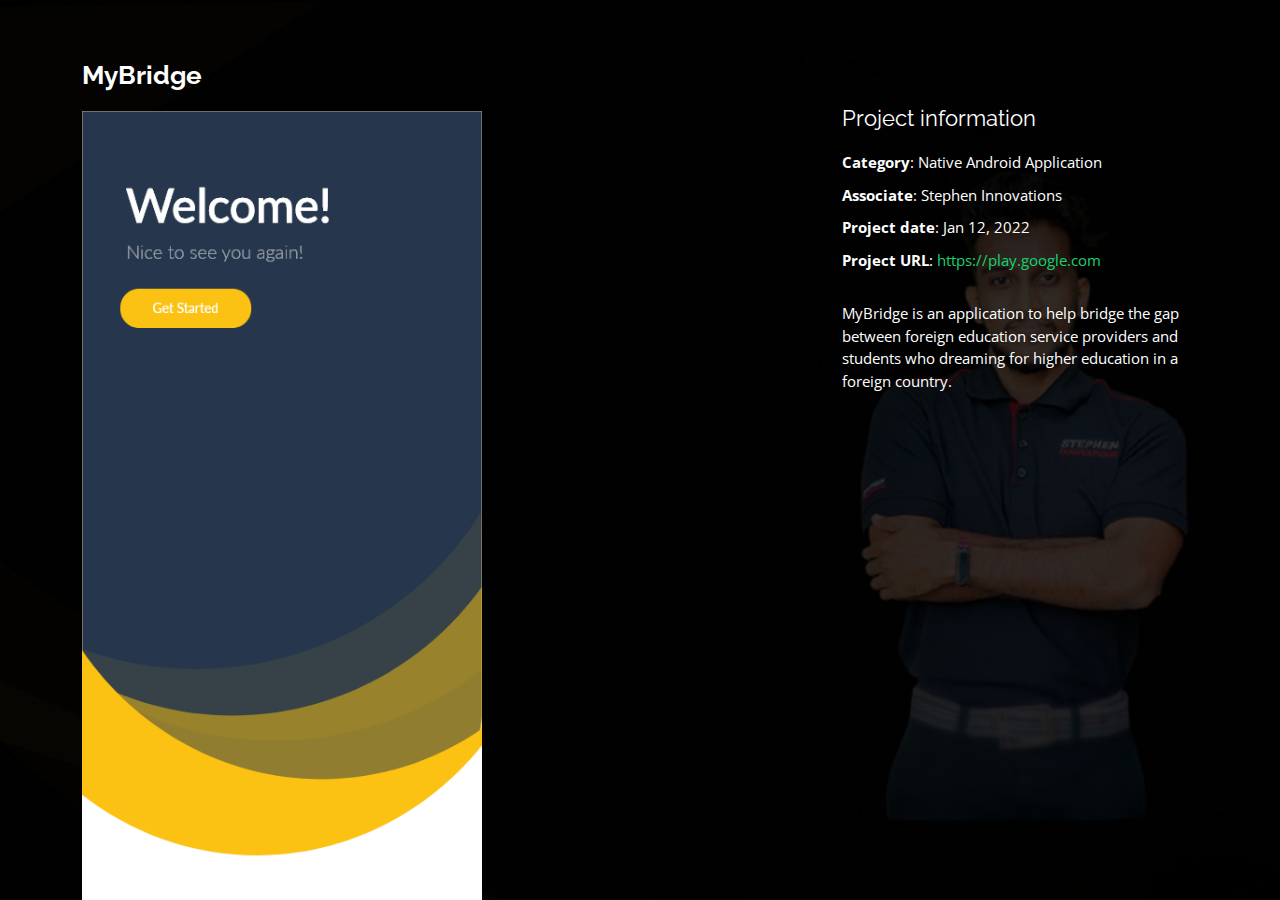
==== bridge.html @ 1f8086d4 "init" ====
<!DOCTYPE html>
<html lang="en">

<head>
  <meta charset="utf-8">
  <meta content="width=device-width, initial-scale=1.0" name="viewport">

  <title>Portfolio Details - Personal Bootstrap Template</title>
  <meta content="" name="description">
  <meta content="" name="keywords">

  <!-- Favicons -->
  <link href="assets/img/favicon.png" rel="icon">
  <link href="assets/img/apple-touch-icon.png" rel="apple-touch-icon">

  <!-- Google Fonts -->
  <link href="https://fonts.googleapis.com/css?family=Open+Sans:300,300i,400,400i,600,600i,700,700i|Raleway:300,300i,400,400i,500,500i,600,600i,700,700i|Poppins:300,300i,400,400i,500,500i,600,600i,700,700i" rel="stylesheet">

  <!-- Vendor CSS Files -->
  <link href="assets/vendor/bootstrap/css/bootstrap.min.css" rel="stylesheet">
  <link href="assets/vendor/bootstrap-icons/bootstrap-icons.css" rel="stylesheet">
  <link href="assets/vendor/boxicons/css/boxicons.min.css" rel="stylesheet">
  <link href="assets/vendor/glightbox/css/glightbox.min.css" rel="stylesheet">
  <link href="assets/vendor/remixicon/remixicon.css" rel="stylesheet">
  <link href="assets/vendor/swiper/swiper-bundle.min.css" rel="stylesheet">

  <!-- Template Main CSS File -->
  <link href="assets/css/style.css" rel="stylesheet">

  <!-- =======================================================
  * Template Name: Personal - v4.7.0
  * Template URL: https://bootstrapmade.com/personal-free-resume-bootstrap-template/
  * Author: BootstrapMade.com
  * License: https://bootstrapmade.com/license/
  ======================================================== -->
</head>

<body>

  <main id="main">

    <!-- ======= Portfolio Details ======= -->
    <div id="portfolio-details" class="portfolio-details">
      <div class="container">

        <div class="row">

          <div class="col-lg-8">
            <h2 class="portfolio-title">MyBridge</h2>

            <div class="portfolio-details-slider swiper">
              <div class="swiper-wrapper align-items-center">

                <div class="swiper-slide">
                  <img src="assets/img/portfolio/bridge/Welcome screen.png" alt="" width="400">
                </div>
                <div class="swiper-slide">
                  <img src="assets/img/portfolio/bridge/Login screen.png" alt="" width="400">
                </div>

                <div class="swiper-slide">
                  <img src="assets/img/portfolio/bridge/Screenshot_1645700070.png" alt="" width="400">
                </div>

                
                <div class="swiper-slide">
                  <img src="assets/img/portfolio/bridge/Home screen.png" alt="" width="400">
                </div>

              </div>
              <div class="swiper-pagination"></div>
            </div>

          </div>

          <div class="col-lg-4 portfolio-info">
            <h3>Project information</h3>
            <ul>
              <li><strong>Category</strong>: Native Android Application</li>
              <li><strong>Associate</strong>: Stephen Innovations</li>
              <li><strong>Project date</strong>: Jan 12, 2022</li>
              <li><strong>Project URL</strong>: <a href="https://play.google.com/store/apps/details?id=com.stepheninnovations.bridge" target="_blank" > https://play.google.com</a></li>
            </ul>

            <p>
              MyBridge is an application to help bridge the gap between foreign education service providers and students who dreaming for higher education in a foreign country.
            </p>
          </div>

        </div>

      </div>
    </div><!-- End Portfolio Details -->

  </main><!-- End #main -->

  <div class="credits">
    <!-- All the links in the footer should remain intact. -->
    <!-- You can delete the links only if you purchased the pro version. -->
    <!-- Licensing information: https://bootstrapmade.com/license/ -->
    <!-- Purchase the pro version with working PHP/AJAX contact form: https://bootstrapmade.com/personal-free-resume-bootstrap-template/ -->
 
  </div>

  <!-- Vendor JS Files -->
  <script src="assets/vendor/purecounter/purecounter.js"></script>
  <script src="assets/vendor/bootstrap/js/bootstrap.bundle.min.js"></script>
  <script src="assets/vendor/glightbox/js/glightbox.min.js"></script>
  <script src="assets/vendor/isotope-layout/isotope.pkgd.min.js"></script>
  <script src="assets/vendor/swiper/swiper-bundle.min.js"></script>
  <script src="assets/vendor/waypoints/noframework.waypoints.js"></script>
  <script src="assets/vendor/php-email-form/validate.js"></script>

  <!-- Template Main JS File -->
  <script src="assets/js/main.js"></script>

</body>

</html>
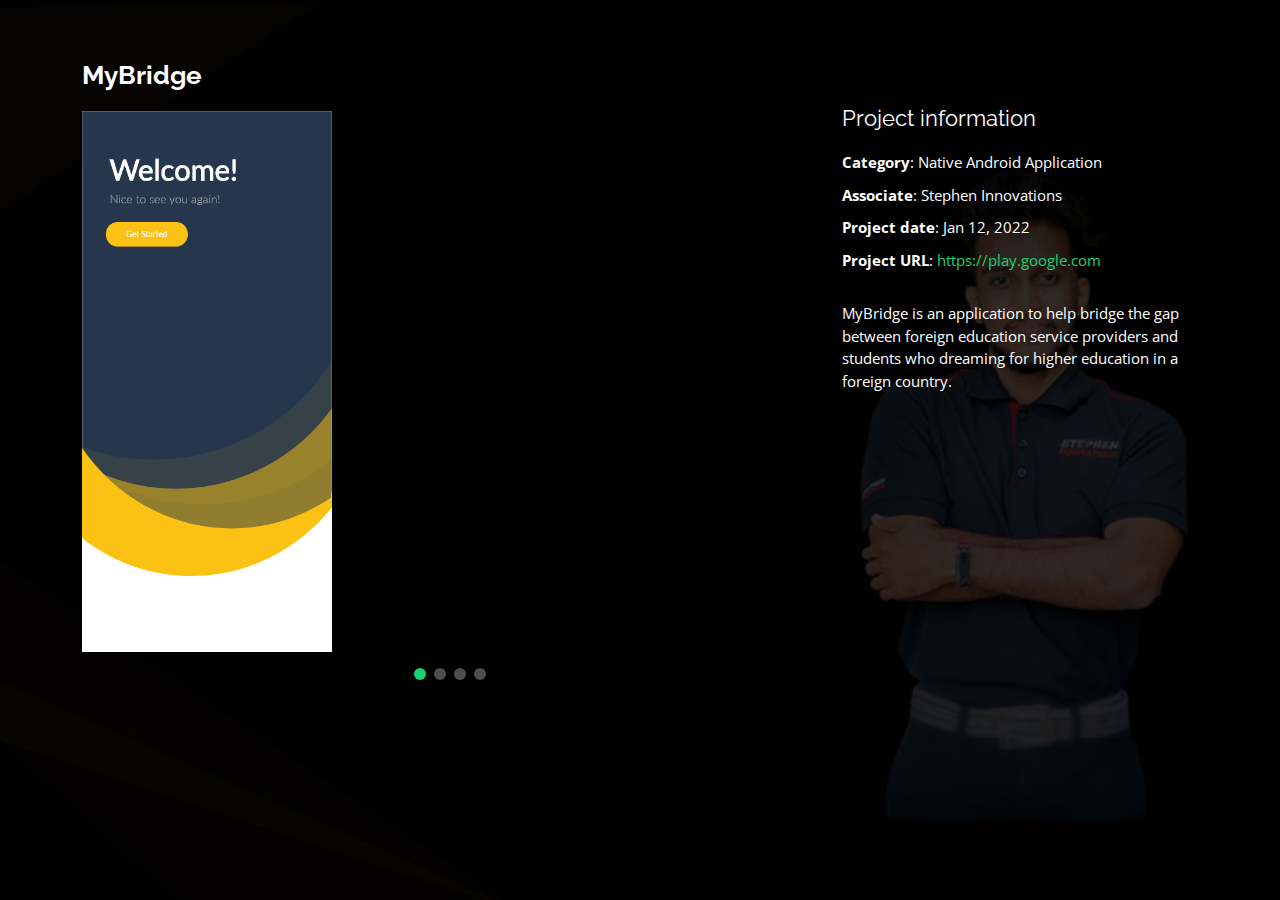
==== commit c4793fb9: "imagesize" ====
--- a/bridge.html
+++ b/bridge.html
@@ -52,19 +52,19 @@
               <div class="swiper-wrapper align-items-center">
 
                 <div class="swiper-slide">
-                  <img src="assets/img/portfolio/bridge/Welcome screen.png" alt="" width="400">
+                  <img src="assets/img/portfolio/bridge/Welcome screen.png" alt="" width="250">
                 </div>
                 <div class="swiper-slide">
-                  <img src="assets/img/portfolio/bridge/Login screen.png" alt="" width="400">
+                  <img src="assets/img/portfolio/bridge/Login screen.png" alt="" width="250">
                 </div>
 
                 <div class="swiper-slide">
-                  <img src="assets/img/portfolio/bridge/Screenshot_1645700070.png" alt="" width="400">
+                  <img src="assets/img/portfolio/bridge/Screenshot_1645700070.png" alt="" width="250">
                 </div>
 
                 
                 <div class="swiper-slide">
-                  <img src="assets/img/portfolio/bridge/Home screen.png" alt="" width="400">
+                  <img src="assets/img/portfolio/bridge/Home screen.png" alt="" width="250">
                 </div>
 
               </div>
--- a/assets/css/style.css
+++ b/assets/css/style.css
@@ -918,6 +918,15 @@
   background-color: #18d26e;
 }
 
+@media (max-width: 600px) {
+  .portfolio-details .swiper-slide {
+   
+    display: none;
+
+  }
+}
+
+
 /*--------------------------------------------------------------
 # Contact
 --------------------------------------------------------------*/
